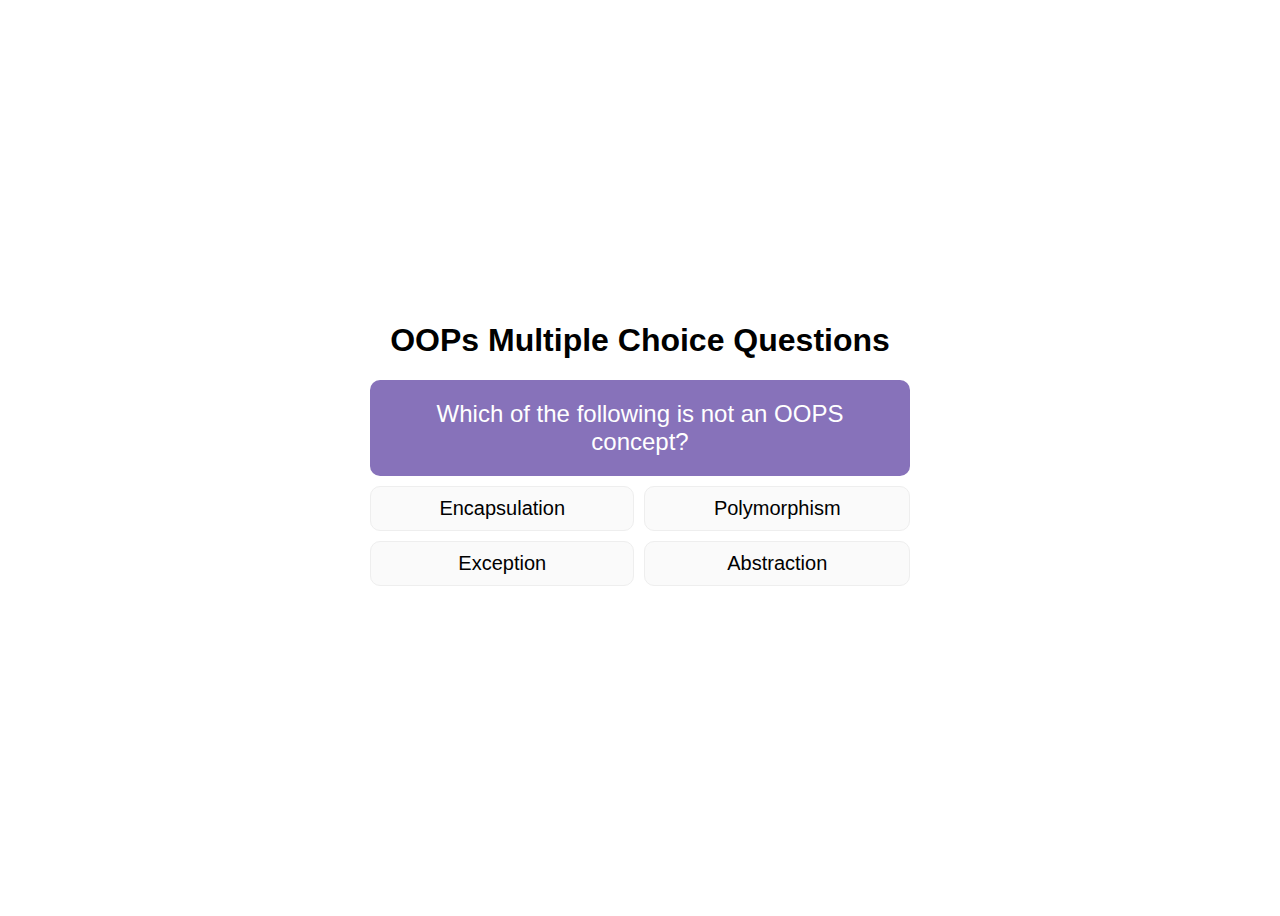
==== index.html @ 803cacdb "modified the css and index" ====
<!DOCTYPE html>
<html lang="en">

<head>
    <meta charset="UTF-8" />
    <meta http-equiv="X-UA-Compatible" content="IE=edge" />
    <meta name="viewport" content="width=device-width, initial-scale=1.0" />
    <title>Quiz App</title>
    <link rel="stylesheet" href="css/style.css" />
</head>

<body>
    <div class="widget-wrap">
        <h1>OOPs Multiple Choice Questions</h1>

        <!-- (A) QUIZ CONTAINER -->
        <div id="quizWrap"></div>
        <div id="code-boxx"></div>
    </div>
    <script src="js/index.js"></script>
</body>

</html>
---- css/style.css ----
/* (A) WRAPPER */
#quizWrap {
    max-width: 600px;
    margin: 0 auto;
    /* RECOMMENDED FIXED HEIGHT IF YOU HAVE CONTENT BELOW THE QUIZ */
    /* SO THAT PAGE LAYOUT DOES NOT "JUMP" */
    /* height: 250px; */
  }
  
  /* (B) QUESTION */
  #quizQn {
    padding: 20px;
    background: #8772ba;
    color: #fff;
    font-size: 24px;
    border-radius: 10px;
  }
  
  /* (C) ANSWERS */
  #quizAns {
    margin: 10px 0;
    display: grid;
    grid-template-columns: auto auto;
    grid-gap: 10px;
  }
  #quizAns input[type=radio] { display: none; }
  #quizAns label {
    background: #fafafa;
    border: 1px solid #eee;
    border-radius: 10px;
    padding: 10px;
    font-size: 20px;
    cursor: pointer;
    text-align: center;
  }
  #quizAns label.correct {
    background: #d8ffc4;
    border: 1px solid #60a03f;
  }
  #quizAns label.wrong {
    background: #ffe8e8;
    border: 1px solid #c78181;
  }
  
  /* (X) DOES NOT MATTER - COSMETICS */
  /* PAGE & BODY */
  * {
    font-family: arial, sans-serif;
    box-sizing: border-box;
  }
  
  body {
    display: flex;
    align-items: center;
    justify-content: center;
    min-height: 100vh;
    background-image: url(https://images.unsplash.com/photo-1557682250-33bd709cbe85?q=80&w=2858&auto=format&fit=crop&ixlib=rb-4.0.3&ixid=M3wxMjA3fDB8MHxwaG90by1wYWdlfHx8fGVufDB8fHx8fA%3D%3D);
    background-repeat: no-repeat;
    background-position: center;
    background-size: cover;
    text-align: center;
}
  
  /* WIDGET */
  .widget-wrap {
    width: 600px;
    padding: 30px;
    border-radius: 20px;
    background: rgba(255, 255, 255, 0.4);
  }
  
  /* FOOTER */
  #code-boxx {
    font-weight: 600;
    margin-top: 30px;
  }
  #code-boxx a {
    display: inline-block;
    border: 0;
    padding: 5px;
    text-decoration: none;
    background: #b90a0a;
    color: #fff;
  }
  /* PAGE & BODY */
* {
    font-family: arial, sans-serif;
    box-sizing: border-box;
  }
  
  body {
    display: flex;
    align-items: center;
    justify-content: center;
    min-height: 100vh;
    background-image: url(https://images.unsplash.com/photo-1557682250-33bd709cbe85?q=80&w=2858&auto=format&fit=crop&ixlib=rb-4.0.3&ixid=M3wxMjA3fDB8MHxwaG90by1wYWdlfHx8fGVufDB8fHx8fA%3D%3D);
    background-repeat: no-repeat;
    background-position: center;
    background-size: cover;
    text-align: center;
}
  /* WIDGET */
.widget-wrap {
    width: 600px;
    padding: 30px; 
    border-radius: 20px;
    background: rgba(255, 255, 255, 0.4);
  }
  
  /* FOOTER */
  #code-boxx {
    font-weight: 600;
    margin-top: 30px;
  }
  #code-boxx a {
    display: inline-block;
    border: 0;
    padding: 5px;
    text-decoration: none;
    background: #b90a0a;
    color: #fff;
  }

  /* (B) QUESTION */
#quizQn {
    padding: 20px;
    background: #8772ba;
    color: #fff;
    font-size: 24px;
    border-radius: 10px;
  }
  
  /* (C) ANSWERS */
  #quizAns {
    margin: 10px 0;
    display: grid;
    grid-template-columns: auto auto;
    grid-gap: 10px;
  }
  #quizAns input[type=radio] { display: none; }
  #quizAns label {
    background: #fafafa;
    border: 1px solid #eee;
    border-radius: 10px;
    padding: 10px;
    font-size: 20px;
    cursor: pointer;
    text-align: center;
  }
  #quizAns label.correct {
    background: #d8ffc4;
    border: 1px solid #60a03f;
  }
  #quizAns label.wrong {
    background: #ffe8e8;
    border: 1px solid #c78181;
  }
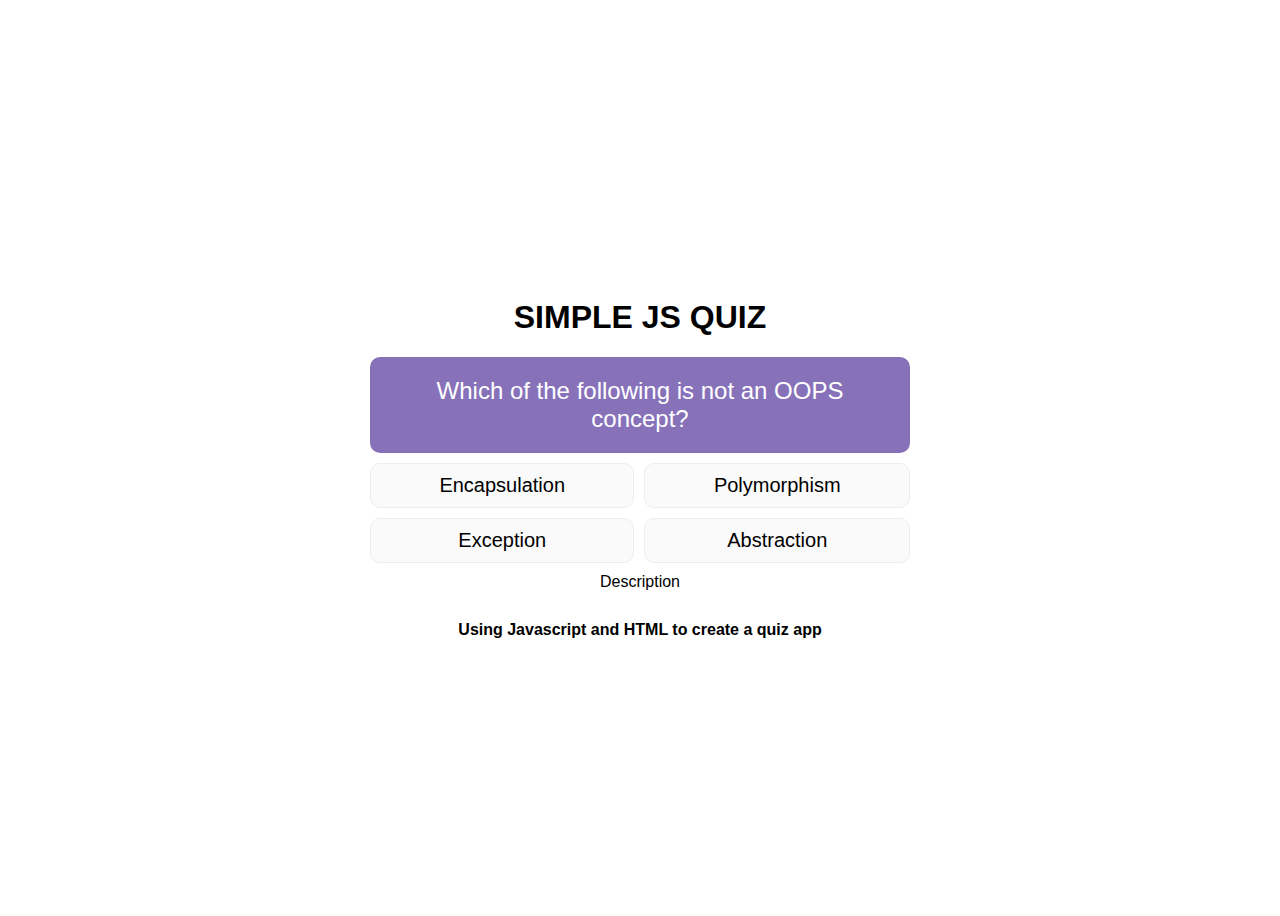
==== commit 3ec465a4: "can now save users scores" ====
--- a/index.html
+++ b/index.html
@@ -11,11 +11,14 @@
 
 <body>
     <div class="widget-wrap">
-        <h1>OOPs Multiple Choice Questions</h1>
+        <h1>SIMPLE JS QUIZ</h1>
 
         <!-- (A) QUIZ CONTAINER -->
         <div id="quizWrap"></div>
-        <div id="code-boxx"></div>
+                Description
+        <div id="code-boxx">
+            Using Javascript and HTML to create a quiz app
+        </div>
     </div>
     <script src="js/index.js"></script>
 </body>
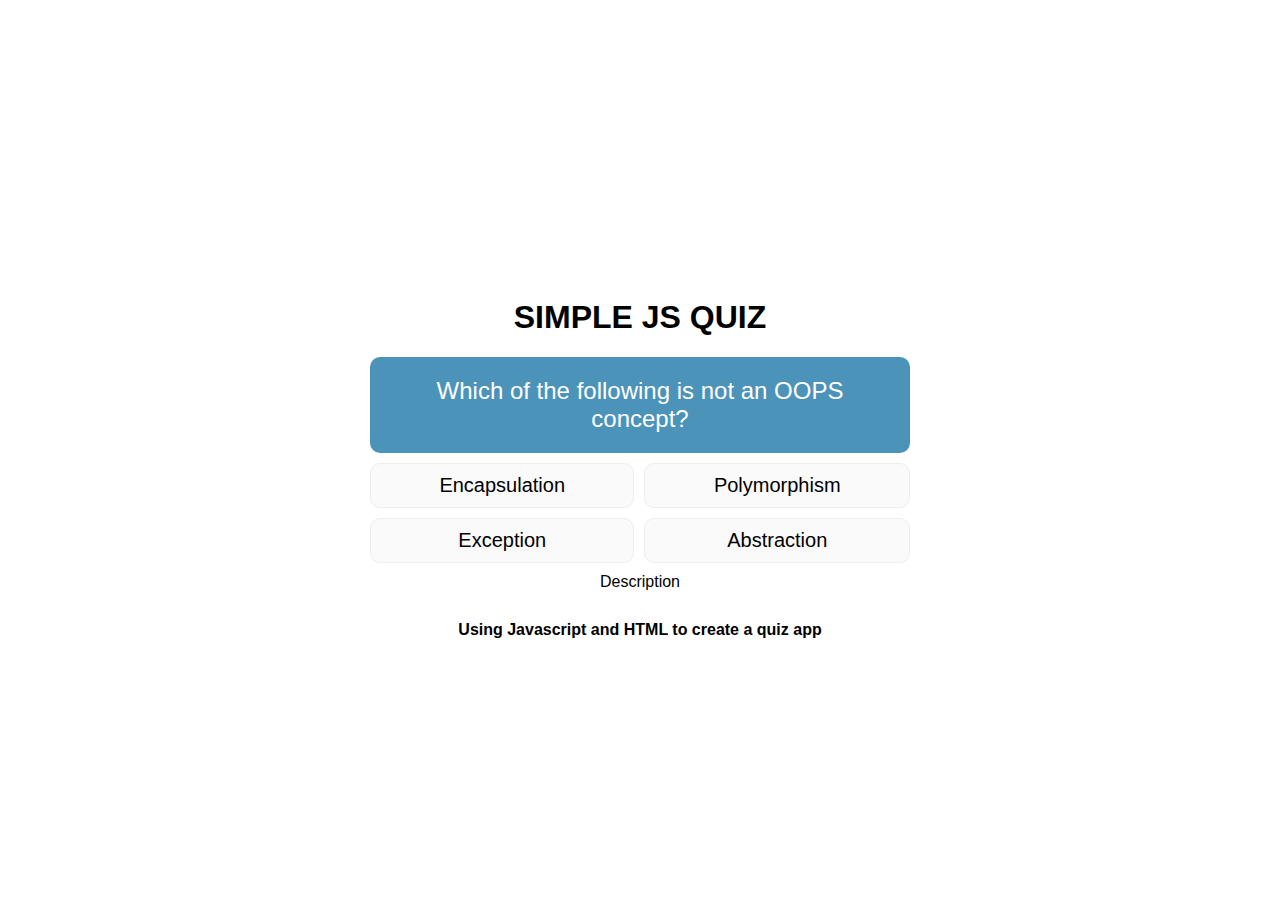
==== commit 6dad52d8: "fixed css files" ====
--- a/index.html
+++ b/index.html
@@ -6,10 +6,10 @@
     <meta http-equiv="X-UA-Compatible" content="IE=edge" />
     <meta name="viewport" content="width=device-width, initial-scale=1.0" />
     <title>Quiz App</title>
-    <link rel="stylesheet" href="css/style.css" />
+    <link rel="stylesheet" href="css/styling.css" />
 </head>
 
-<body>
+<body >
     <div class="widget-wrap">
         <h1>SIMPLE JS QUIZ</h1>
 
--- a/css/styling.css
+++ b/css/styling.css
@@ -0,0 +1,222 @@
+/* (A) WRAPPER */
+#quizWrap {
+    max-width: 600px;
+    margin: 0 auto;
+    /* RECOMMENDED FIXED HEIGHT IF YOU HAVE CONTENT BELOW THE QUIZ */
+    /* SO THAT PAGE LAYOUT DOES NOT "JUMP" */
+    /* height: 250px; */
+  }
+  
+  /* (B) QUESTION */
+  #quizQn {
+    padding: 20px;
+    background: #4c93ba;
+    color: #fff;
+    font-size: 24px;
+    border-radius: 10px;
+  }
+  
+  /* (C) ANSWERS */
+  #quizAns {
+    margin: 10px 0;
+    display: grid;
+    grid-template-columns: auto auto;
+    grid-gap: 10px;
+  }
+  #quizAns input[type=radio] { display: none; }
+  #quizAns label {
+    background: #fafafa;
+    border: 1px solid #eee;
+    border-radius: 10px;
+    padding: 10px;
+    font-size: 20px;
+    cursor: pointer;
+    text-align: center;
+  }
+  #quizAns label.correct {
+    background: #d8ffc4;
+    border: 1px solid #60a03f;
+  }
+  #quizAns label.wrong {
+    background: #ffe8e8;
+    border: 1px solid #c78181;
+  }
+  
+  /* (X) DOES NOT MATTER - COSMETICS */
+  /* PAGE & BODY */
+  * {
+    font-family: arial, sans-serif;
+    box-sizing: border-box;
+  }
+  
+
+  
+  /* WIDGET */
+  .widget-wrap {
+    width: 600px;
+    padding: 30px;
+    border-radius: 20px;
+    background: rgba(255, 255, 255, 0.4);
+  }
+
+  .widget-wrap1 {
+    width: 600px;
+    height: 700px;
+    padding: 30px;
+    border-radius: 20px;
+    background: rgba(255, 255, 255, 0.4);
+    color: white;
+    
+  }
+  
+  body {
+    display: flex;
+    align-items: center; justify-content: center;
+    min-height: 100vh;
+    background-image: url(https://images.unsplash.com/photo-1557682250-33bd709cbe85?q=80&w=2858&auto=format&fit=crop&ixlib=rb-4.0.3&ixid=M3wxMjA3fDB8MHxwaG90by1wYWdlfHx8fGVufDB8fHx8fA%3D%3D);
+    background-repeat: no-repeat;
+    background-position: center;
+    background-size: cover;
+    text-align: center;
+  } 
+
+  
+  /* FOOTER */
+  #code-boxx {
+    font-weight: 600;
+    margin-top: 30px;
+  }
+  #code-boxx a {
+    display: inline-block;
+    border: 0;
+    padding: 5px;
+    text-decoration: none;
+    background: #b90a0a;
+    color: #fff;
+  }
+
+  /* (B) QUESTION */
+#quizQn {
+    padding: 20px;
+    background: #4c93ba;
+    color: #fff;
+    font-size: 24px;
+    border-radius: 10px;
+  }
+  
+  /* (C) ANSWERS */
+  #quizAns {
+    margin: 10px 0;
+    display: grid;
+    grid-template-columns: auto auto;
+    grid-gap: 10px;
+  }
+  #quizAns input[type=radio] { display: none; }
+  #quizAns label {
+    background: #fafafa;
+    border: 1px solid #eee;
+    border-radius: 10px;
+    padding: 10px;
+    font-size: 20px;
+    cursor: pointer;
+    text-align: center;
+  }
+  #quizAns label.correct {
+    background: #d8ffc4;
+    border: 1px solid #60a03f;
+  }
+  #quizAns label.wrong {
+    background: #ffe8e8;
+    border: 1px solid #c78181;
+  }
+
+  #picture{
+    height: 150px;
+  }
+
+  #next{
+    width: 300px;
+    height: 40px; 
+    margin-top: 70px;
+    font-weight: bold;
+    color: purple;
+    
+  }
+
+
+#left {
+  display: flex;
+  flex: 1;
+  justify-content: center;
+  align-items: center;
+  color: black;
+  
+  font-family:Arial, Helvetica, sans-serif;
+  font-weight: bold;
+}
+
+#details {
+  display: flex;
+  flex: 1;
+  flex-direction: column;
+  justify-content: center;
+  align-items: center;
+
+  color: black;
+ 
+}
+
+#username {
+  margin-right:11rem;
+  font-size: x-large;
+  font-family:Arial, Helvetica, sans-serif;
+  color:black;
+  font-weight: bolder;
+}
+
+#usernameInput {
+  width: 300px;
+  height: 40px;
+  border-radius: 8px;
+  background:#f7f6f2;
+  
+}
+
+#submit {
+  width: 100px;
+  height: 40px;
+  margin-top: 30px;
+  font-weight: bold;
+  color: black;
+  border-radius: 10px;
+}
+
+
+@keyframes moveText {
+  0% {
+      transform: translateX(0);
+  }
+  50% {
+      transform: translateX(100px);
+  }
+  100% {
+      transform: translateX(0);
+  }
+}
+.moving-text {
+  animation: moveText 2s linear infinite;
+  margin-right: 4rem;
+  
+  
+}
+.big-text {
+  font-size: xx-large;
+}
+
+.anotherclass {
+  display: flex;
+  flex: row;
+  width: 100vh;
+  height: 400px;
+
+}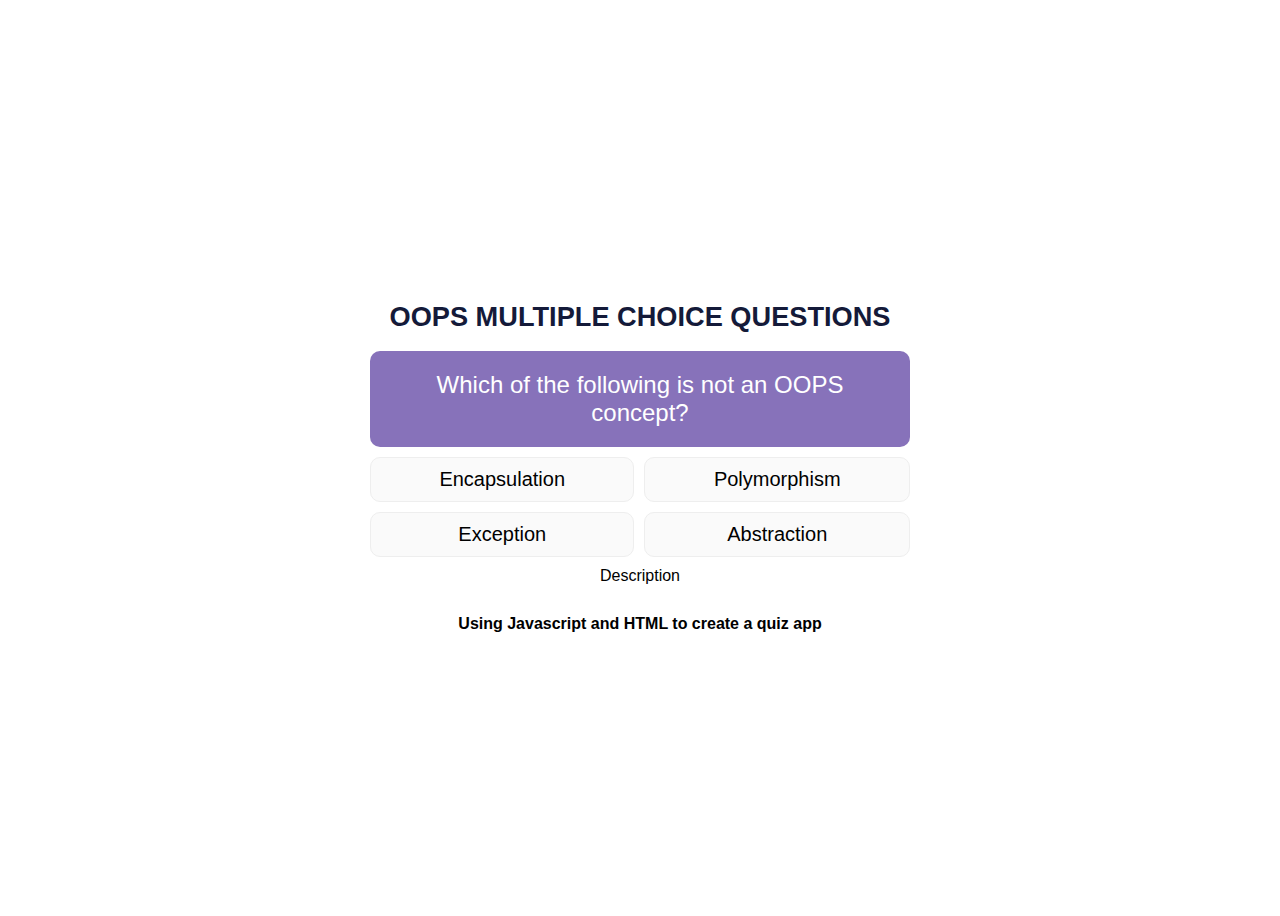
==== commit 5c367ede: "modified the heading on index" ====
--- a/index.html
+++ b/index.html
@@ -11,7 +11,7 @@
 
 <body >
     <div class="widget-wrap">
-        <h1>SIMPLE JS QUIZ</h1>
+        <h1>OOPs Multiple Choice Questions</h1>
 
         <!-- (A) QUIZ CONTAINER -->
         <div id="quizWrap"></div>
--- a/css/styling.css
+++ b/css/styling.css
@@ -1,3 +1,8 @@
+:root {
+  --color:  #990099;
+}
+
+
 /* (A) WRAPPER */
 #quizWrap {
     max-width: 600px;
@@ -10,7 +15,7 @@
   /* (B) QUESTION */
   #quizQn {
     padding: 20px;
-    background: #4c93ba;
+    background: #8772ba;
     color: #fff;
     font-size: 24px;
     border-radius: 10px;
@@ -59,7 +64,7 @@
     background: rgba(255, 255, 255, 0.4);
   }
 
-  .widget-wrap1 {
+  .widget-wrap2 {
     width: 600px;
     height: 700px;
     padding: 30px;
@@ -71,13 +76,15 @@
   
   body {
     display: flex;
-    align-items: center; justify-content: center;
+    align-items: center; 
+    justify-content: center;
     min-height: 100vh;
     background-image: url(https://images.unsplash.com/photo-1557682250-33bd709cbe85?q=80&w=2858&auto=format&fit=crop&ixlib=rb-4.0.3&ixid=M3wxMjA3fDB8MHxwaG90by1wYWdlfHx8fGVufDB8fHx8fA%3D%3D);
     background-repeat: no-repeat;
     background-position: center;
     background-size: cover;
     text-align: center;
+  
   } 
 
   
@@ -93,15 +100,6 @@
     text-decoration: none;
     background: #b90a0a;
     color: #fff;
-  }
-
-  /* (B) QUESTION */
-#quizQn {
-    padding: 20px;
-    background: #4c93ba;
-    color: #fff;
-    font-size: 24px;
-    border-radius: 10px;
   }
   
   /* (C) ANSWERS */
@@ -134,15 +132,6 @@
     height: 150px;
   }
 
-  #next{
-    width: 300px;
-    height: 40px; 
-    margin-top: 70px;
-    font-weight: bold;
-    color: purple;
-    
-  }
-
 
 #left {
   display: flex;
@@ -156,18 +145,30 @@
 }
 
 #details {
+  padding: 2rem;
+  border-left: 1px solid black;
   display: flex;
   flex: 1;
   flex-direction: column;
   justify-content: center;
   align-items: center;
-
+  gap: 1rem;
   color: black;
  
 }
 
+#usernameButton {
+  width: 100px;
+  height: 40px;
+  margin-top: 30px;
+  font-weight: bold;
+  color: black;
+  border-radius: 10px;
+  background-color:   var(--color);
+}
+
 #username {
-  margin-right:11rem;
+  
   font-size: x-large;
   font-family:Arial, Helvetica, sans-serif;
   color:black;
@@ -179,6 +180,7 @@
   height: 40px;
   border-radius: 8px;
   background:#f7f6f2;
+  padding: 4px;
   
 }
 
@@ -204,11 +206,10 @@
   }
 }
 .moving-text {
-  animation: moveText 2s linear infinite;
-  margin-right: 4rem;
-  
-  
-}
+  animation: moveText 5s linear infinite;
+  margin-right: 8rem;
+}
+
 .big-text {
   font-size: xx-large;
 }
@@ -219,4 +220,189 @@
   width: 100vh;
   height: 400px;
 
-}+}
+
+main {
+  position:relative;
+  margin-top: 0;
+  width: 40rem;
+  height: 43rem;
+  background-color: rgba(255, 255, 255, 0.4);
+  display: flex;
+  flex-direction: column;
+  align-items: center;
+  border-radius: 0.5rem;
+}
+
+#header {
+  width: 100%;
+  display: flex;
+  align-items: center;
+  justify-content: space-between;
+  padding: 2.5rem 2rem;
+}
+
+.share {
+  font-weight: 900;
+  padding: 0.2rem;
+  background-color: var(--color);
+  border: 0;
+  border-radius: 1rem;
+}
+
+.share:active {
+  border-bottom: 0;
+}
+
+.share i {
+  color: #fff;
+  font-size: 2rem;
+}
+
+h1 {
+  font-family: "Rubik", sans-serif;
+  font-size: 1.7rem;
+  color: #141a39;
+  text-transform: uppercase;
+  cursor: default;
+}
+
+#leaderboard::-webkit-scrollbar {
+  display: none;
+}
+
+#leaderboard {
+  width: 100%;
+  overflow-y: scroll;
+  scrollbar-width: none; 
+}
+
+table {
+  width: 100%;
+  border-collapse: collapse;
+  table-layout: fixed;
+  color: #141a39;
+  cursor: default;
+}
+
+tr {
+  transition: all 0.2s ease-in-out;
+  border-radius: 0.2rem;
+  border-bottom-left-radius:  0.5rem;
+  border-bottom-right-radius: 0.5rem;
+}
+
+tr:hover {
+  transform: scale(1.1);
+}
+
+
+.Odd {
+  background-color: rgba(214, 214, 214, 0.4);
+}
+
+td {
+  height: 5rem;
+  font-family: "Rubik", sans-serif;
+  font-size: 1.4rem;
+  padding: 1rem 2rem;
+  position: relative;
+}
+
+.number {
+  width: 1rem;
+  font-size: 2.2rem;
+  font-weight: bold;
+  text-align: left;
+}
+
+.name {
+  text-align: left;
+  font-size: 1.2rem;
+}
+
+.points {
+  font-weight: bold;
+  font-size: 1.3rem;
+  display: flex;
+  justify-content: flex-end;
+  align-items: center;
+}
+
+.points:first-child {
+  width: 10rem;
+}
+
+.medal {
+  height: 3rem;
+  margin-left: 1.5rem;
+}
+
+#buttons {
+  width: 100%;
+  height: 6rem;
+  margin-top: 3rem;
+  display: flex;
+  justify-content: center;
+  gap: 2rem;
+  position: sticky;
+  bottom:0;
+  background-color:var(--color);
+  border-bottom-left-radius:  0.5rem;
+  border-bottom-right-radius: 0.5rem;
+
+}
+
+.exit {
+  width: 11rem;
+  height: 3rem;
+  margin-top: 1.4rem;
+  font-family: "Rubik", sans-serif;
+  font-size: 1.3rem;
+  text-transform: uppercase;
+  color: #000000;
+  border: 0.1rem solid #000000;
+  background-color:  var(--color);
+  cursor: pointer;
+}
+
+.exit:hover {
+  border: 0.1rem solid #4d4d4d;
+  color:#4d4d4d ;
+}
+
+/* .continue {
+  width: 11rem;
+  height: 3rem;
+  font-family: "Rubik", sans-serif;
+  font-size: 1.3rem;
+  color: #fff;
+  text-transform: uppercase;
+  background-color: #5c5be5;
+  border: 0;
+  border-bottom: 0.2rem solid #3838b8;
+  border-radius: 2rem;
+  cursor: pointer;
+} */
+/* 
+.continue:active {
+  border-bottom: 0;
+} */
+
+@media (max-width: 740px) {
+    * {
+      font-size: 70%;
+    }
+}
+
+@media (max-width: 500px) {
+    * {
+      font-size: 55%;
+    }
+}
+
+@media (max-width: 390px) {
+    * {
+      font-size: 45%;
+    }
+}
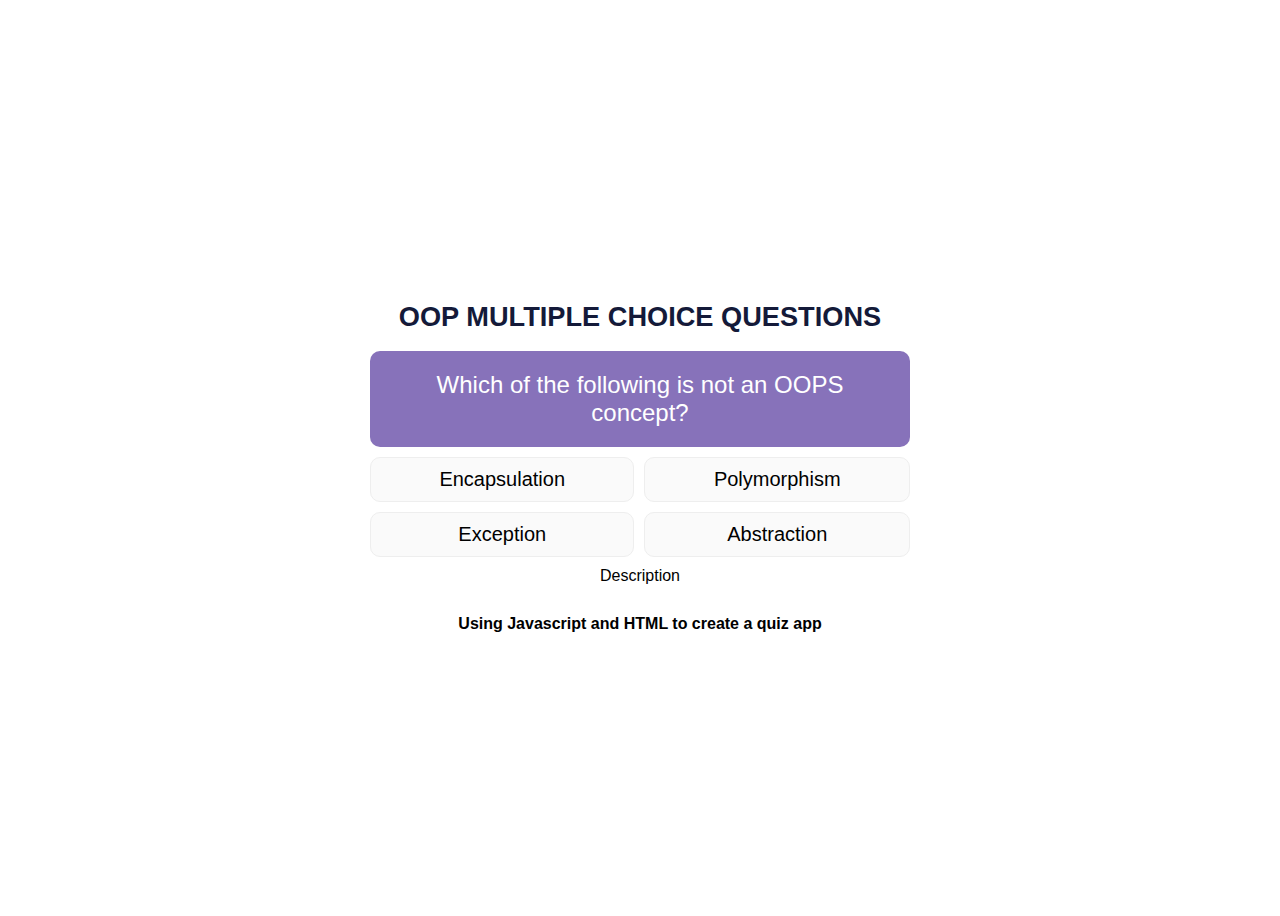
==== commit 8f403657: "fixed OOPS to OOP" ====
--- a/index.html
+++ b/index.html
@@ -11,7 +11,7 @@
 
 <body >
     <div class="widget-wrap">
-        <h1>OOPs Multiple Choice Questions</h1>
+        <h1>OOP Multiple Choice Questions</h1>
 
         <!-- (A) QUIZ CONTAINER -->
         <div id="quizWrap"></div>
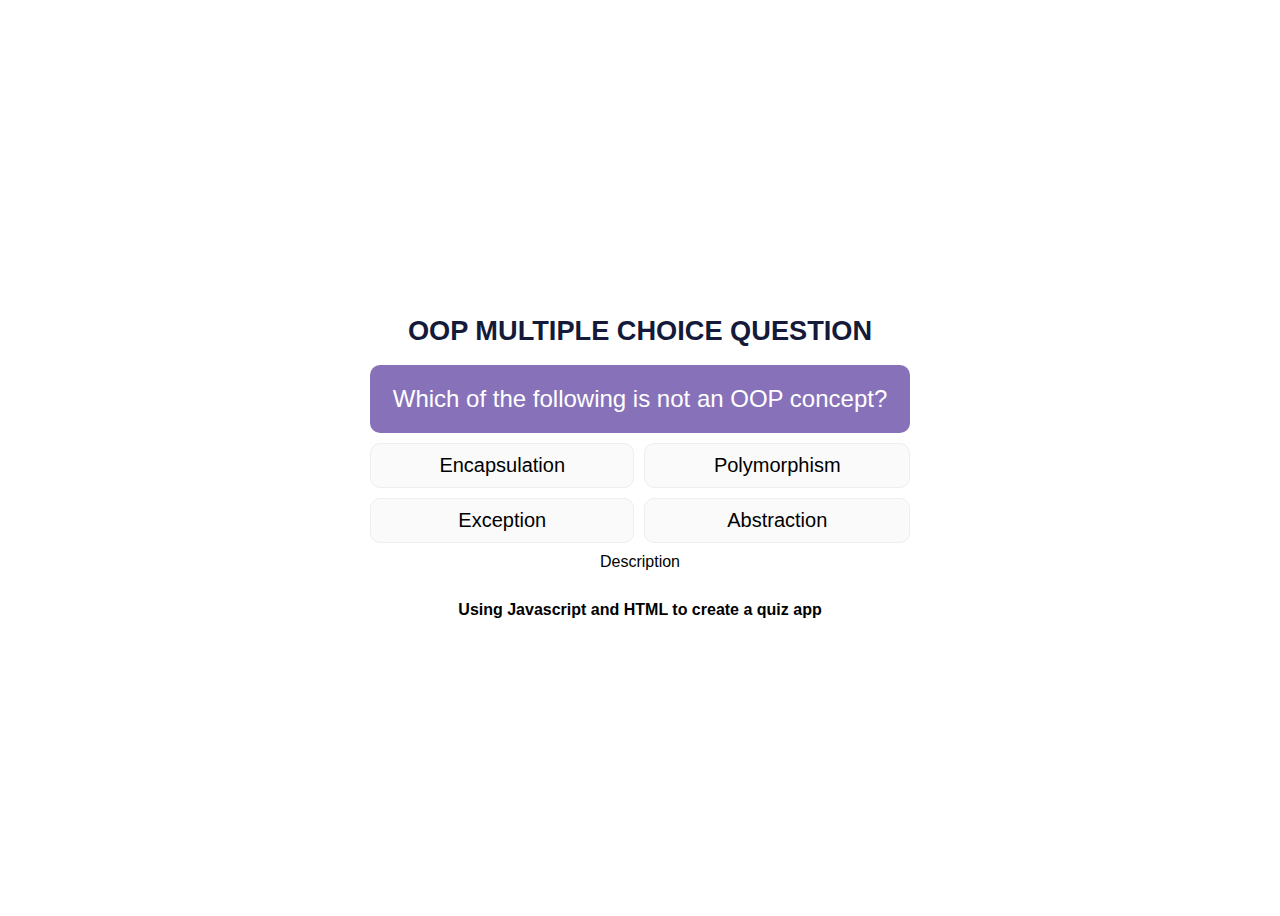
==== commit 0182eb51: "fixed some spelling" ====
--- a/index.html
+++ b/index.html
@@ -11,7 +11,7 @@
 
 <body >
     <div class="widget-wrap">
-        <h1>OOP Multiple Choice Questions</h1>
+        <h1>OOP Multiple Choice Question</h1>
 
         <!-- (A) QUIZ CONTAINER -->
         <div id="quizWrap"></div>
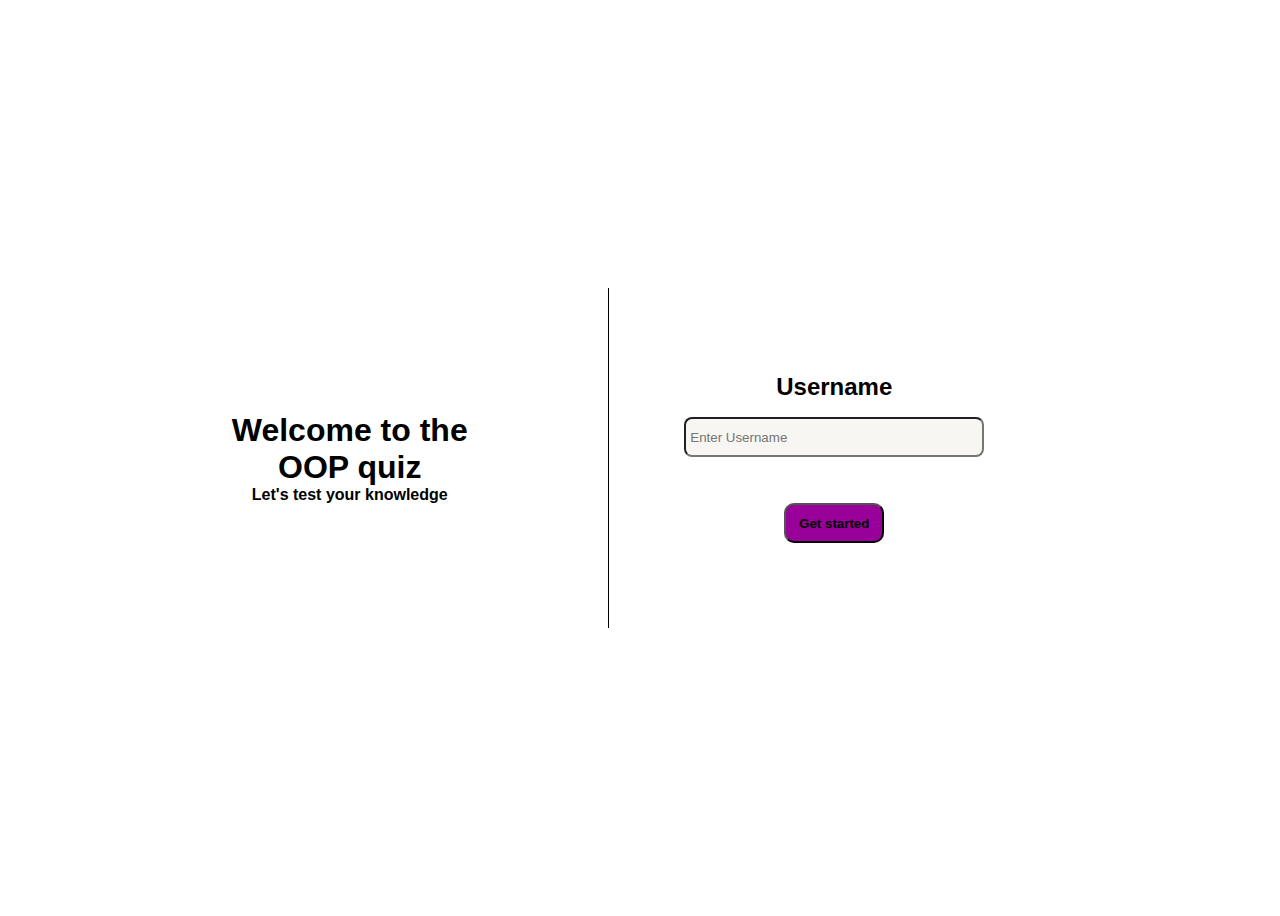
==== commit 134df714: "west" ====
--- a/index.html
+++ b/index.html
@@ -1,26 +1,28 @@
 <!DOCTYPE html>
 <html lang="en">
+<head>
+    <meta charset="UTF-8">
+    <meta name="viewport" content="width=device-width, initial-scale=1.0">
+    <title>landing</title>
+        <link rel="stylesheet" href="css/styling.css">
+</head>
+<body>
+    <div class="widget-wrap  anotherclass">
+        <div class="left" id="left">
+            <p class="moving-text"><span class="big-text">Welcome to the OOP quiz </span><br> Let's test your knowledge</p>
+        </div>
 
-<head>
-    <meta charset="UTF-8" />
-    <meta http-equiv="X-UA-Compatible" content="IE=edge" />
-    <meta name="viewport" content="width=device-width, initial-scale=1.0" />
-    <title>Quiz App</title>
-    <link rel="stylesheet" href="css/styling.css" />
-</head>
+        <div class="details-container" id="details">
+            <div id="username">Username</div>
+            <div><input type="text" name="username" id="usernameInput" placeholder="Enter Username"></div>
+            <div><button  id="usernameButton">Get started</button></div>
 
-<body >
-    <div class="widget-wrap">
-        <h1>OOP Multiple Choice Question</h1>
 
-        <!-- (A) QUIZ CONTAINER -->
-        <div id="quizWrap"></div>
-                Description
-        <div id="code-boxx">
-            Using Javascript and HTML to create a quiz app
         </div>
+
     </div>
-    <script src="js/index.js"></script>
+
+    <script src="./js/adduser.js"></script>
+    
 </body>
-
 </html>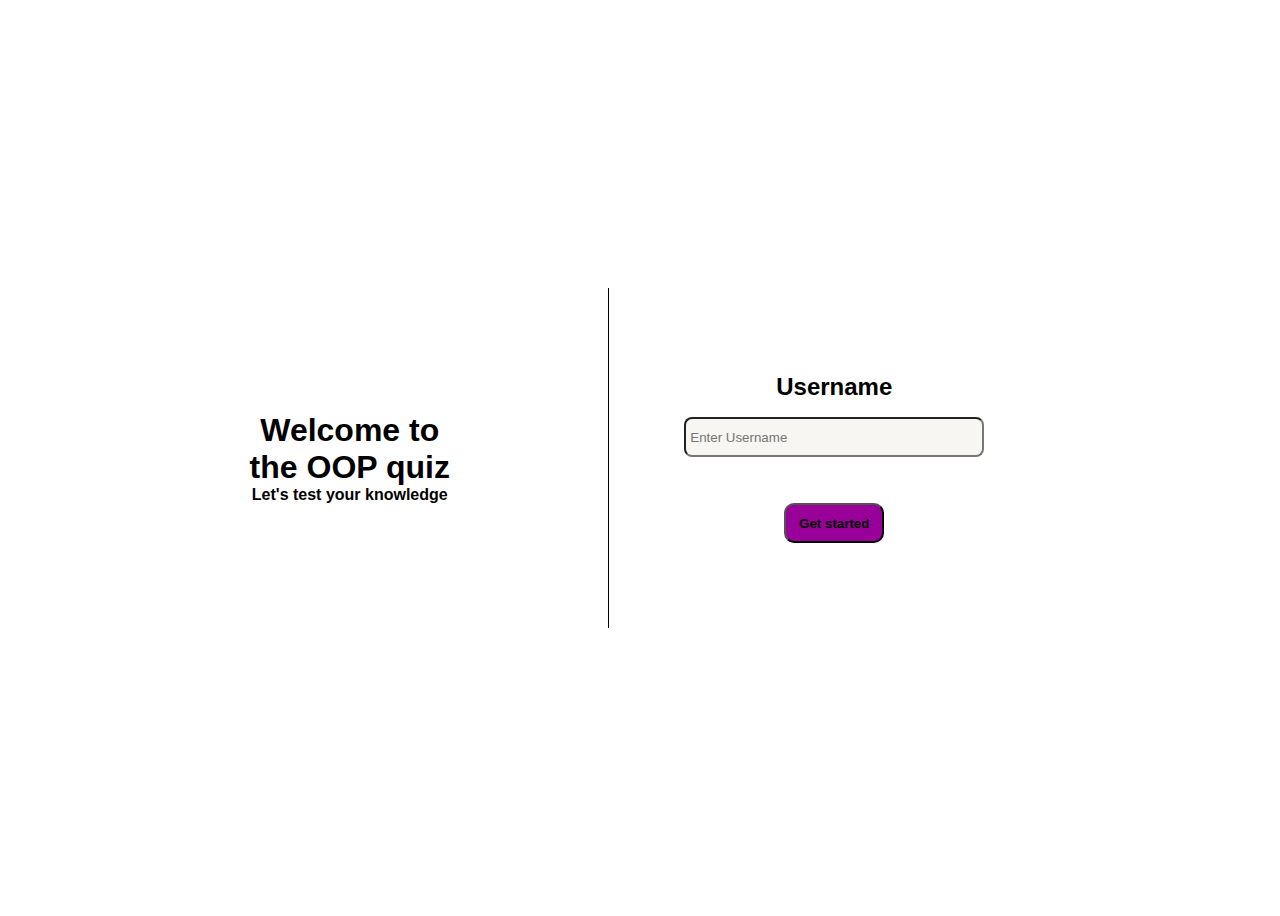
==== commit 460d0577: "responsive ladning" ====
--- a/index.html
+++ b/index.html
@@ -17,7 +17,6 @@
             <div><input type="text" name="username" id="usernameInput" placeholder="Enter Username"></div>
             <div><button  id="usernameButton">Get started</button></div>
 
-
         </div>
 
     </div>
--- a/css/styling.css
+++ b/css/styling.css
@@ -79,7 +79,7 @@
     align-items: center; 
     justify-content: center;
     min-height: 100vh;
-    background-image: url(https://images.unsplash.com/photo-1557682250-33bd709cbe85?q=80&w=2858&auto=format&fit=crop&ixlib=rb-4.0.3&ixid=M3wxMjA3fDB8MHxwaG90by1wYWdlfHx8fGVufDB8fHx8fA%3D%3D);
+    background-image: url(https://as2.ftcdn.net/v2/jpg/04/79/92/07/1000_F_479920789_qHotJHLD3Rrvnk5ioTo7PcB03dBk6tg5.jpg);
     background-repeat: no-repeat;
     background-position: center;
     background-size: cover;
@@ -139,7 +139,6 @@
   justify-content: center;
   align-items: center;
   color: black;
-  
   font-family:Arial, Helvetica, sans-serif;
   font-weight: bold;
 }
@@ -208,6 +207,7 @@
 .moving-text {
   animation: moveText 5s linear infinite;
   margin-right: 8rem;
+  padding: 1em;
 }
 
 .big-text {
@@ -221,6 +221,18 @@
   height: 400px;
 
 }
+
+@media only screen and (max-width: 600px) {
+  .anotherclass {
+    flex-direction: column; /* Change to column layout for smaller screens */
+    height: auto; /* Adjust height based on content */
+  }
+  #details {
+    border-left: 0px solid ;
+    border-top: 1px solid black;
+  }
+}
+
 
 main {
   position:relative;
